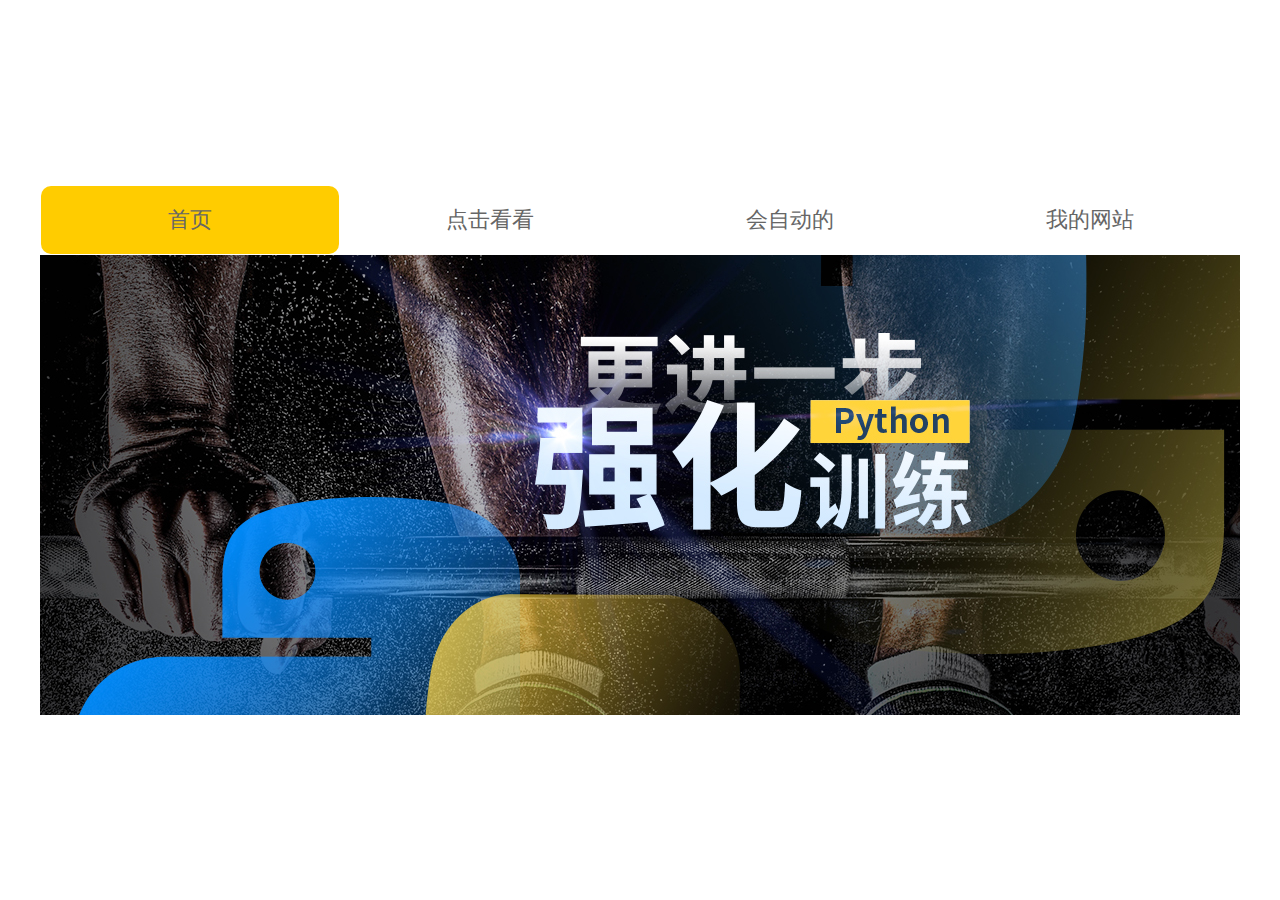
==== index.html @ 6323eb60 "很简陋的轮播" ====
<!DOCTYPE html>
<html lang="en">
<head>
    <meta charset="UTF-8">
    <meta name="viewport" content="width=device-width, initial-scale=1.0">
    <meta http-equiv="X-UA-Compatible" content="ie=edge">
    <link rel="stylesheet" href="css/index.css">
    <title>轮播图DEMO</title>
</head>
<body>
    <!-- 总框架,已知图片尺寸：1200px*460px -->
    <div class="main">
        <!-- 导航栏框架 -->
        <div class="nav" id="btn">
            <!-- 每个导航块 -->
            <a href=""><div class="nav-item item-active">首页</div></a>
            <a href=""><div class="nav-item">点击看看</div></a>
            <a href=""><div class="nav-item">会自动的</div></a>
            <a href=""><div class="nav-item">我的网站</div></a>
        </div>
        <!-- 轮播图框架 -->
        <div class="banner" id="banner">
            <!-- 每个轮播图 -->
            <a href=""><div class="banner-item show"><img src="img/1.jpg" /></div></a>
            <a href=""><div class="banner-item"><img src="img/5.jpg" /></div></a>
            <a href=""><div class="banner-item "><img src="img/3.jpg" /></div></a>
            <a href=""><div class="banner-item"><img src="img/4.jpg" /></div></a>
        </div>
    </div>
    <script src="js/index.js" type="text/javascript"></script>
</body>
</html>
---- css/index.css ----
*{
    margin: 0;
    padding: 0;
}
body{
    font-family: "微软雅黑";
    font-size: 22px;
}
/* 主框架样式 */
.main{
    width:1200px;
    height: 530px;
    margin: 0 auto;
    position: absolute;
    top:50%;
    left:50%;
    margin-top:-265px;
    margin-left: -600px;
}
/* 导航栏样式 */
.nav{
    width:100%;
    height: 70px;
    
    
}
.nav a{
    text-decoration: none;
    display:block;
    width:300px;
    height: 100%;
    float: left;
    position: relative;

}
.nav-item{
    width: 298px;
    height: 68px;
    text-align: center;
    position: absolute;
    top:50%;
    left: 50%;
    margin-top:-34px;
    margin-left: -149px;
    line-height: 68px;
    border-radius: 10px;
    color:#666;
}
/* 导航栏动态样式 */
.item-active{
    background-color: #ffcc00
}
/* 轮播图样式 */
.banner{
    width:100%;
    height: 460px;
    overflow: hidden;
    position: relative;
}
.banner-item{
    width:100%;
    height:100%;
    float: left;
    position: absolute;
    top:0;
    left: 0;
}
.show{
    z-index: 1;
}
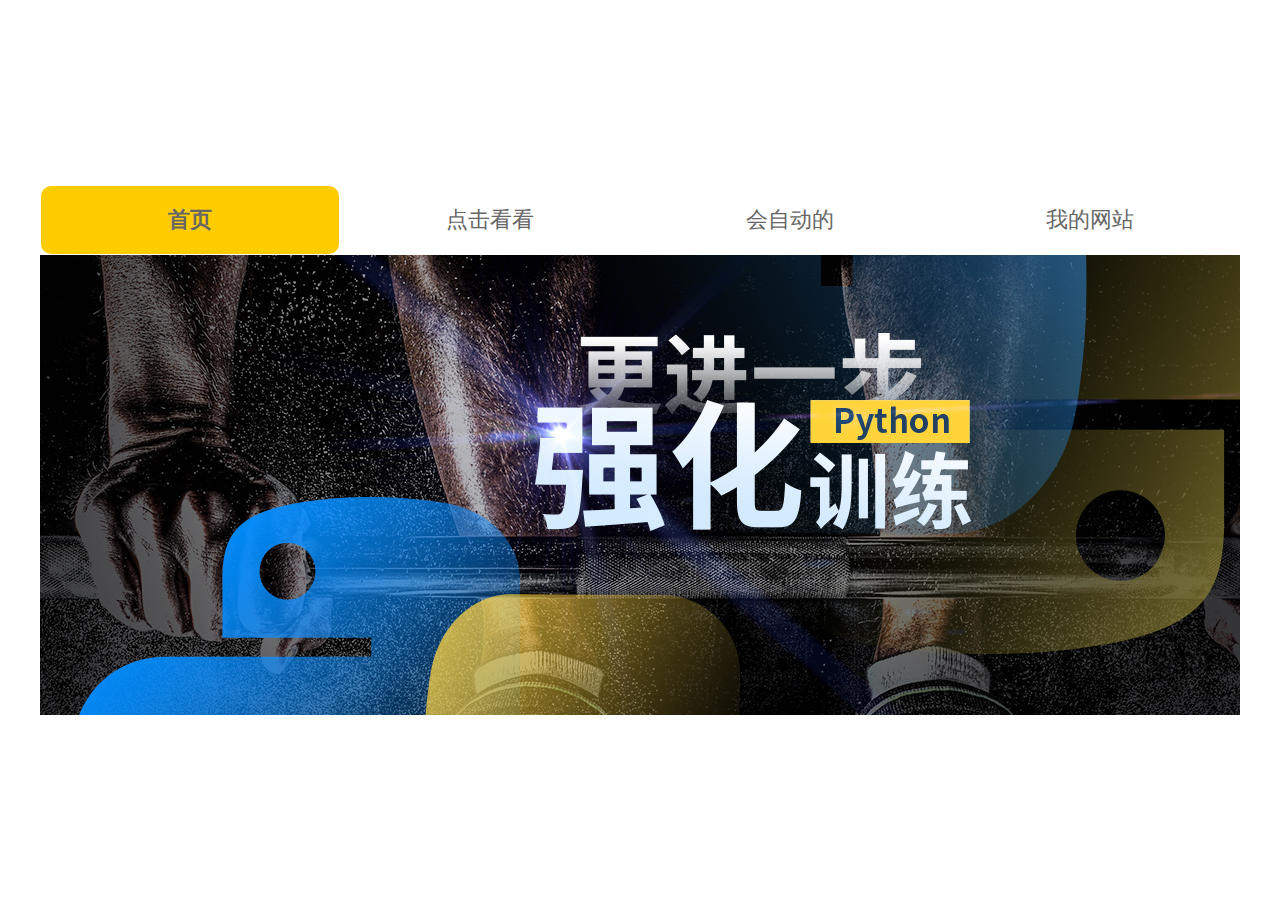
==== commit 9dcaecff: "修改了选项卡点击刷新的bug" ====
--- a/index.html
+++ b/index.html
@@ -1,32 +1,33 @@
-<!DOCTYPE html>
-<html lang="en">
-<head>
-    <meta charset="UTF-8">
-    <meta name="viewport" content="width=device-width, initial-scale=1.0">
-    <meta http-equiv="X-UA-Compatible" content="ie=edge">
-    <link rel="stylesheet" href="css/index.css">
-    <title>轮播图DEMO</title>
-</head>
-<body>
-    <!-- 总框架,已知图片尺寸：1200px*460px -->
-    <div class="main">
-        <!-- 导航栏框架 -->
-        <div class="nav" id="btn">
-            <!-- 每个导航块 -->
-            <a href=""><div class="nav-item item-active">首页</div></a>
-            <a href=""><div class="nav-item">点击看看</div></a>
-            <a href=""><div class="nav-item">会自动的</div></a>
-            <a href=""><div class="nav-item">我的网站</div></a>
-        </div>
-        <!-- 轮播图框架 -->
-        <div class="banner" id="banner">
-            <!-- 每个轮播图 -->
-            <a href=""><div class="banner-item show"><img src="img/1.jpg" /></div></a>
-            <a href=""><div class="banner-item"><img src="img/5.jpg" /></div></a>
-            <a href=""><div class="banner-item "><img src="img/3.jpg" /></div></a>
-            <a href=""><div class="banner-item"><img src="img/4.jpg" /></div></a>
-        </div>
-    </div>
-    <script src="js/index.js" type="text/javascript"></script>
-</body>
+<!DOCTYPE html>
+<html lang="en">
+<head>
+    <meta charset="UTF-8">
+    <meta name="viewport" content="width=device-width, initial-scale=1.0">
+    <meta http-equiv="X-UA-Compatible" content="ie=edge">
+    <link rel="stylesheet" href="css/index.css">
+    <script src="js/index.js" type="text/javascript"></script>
+    <title>轮播图DEMO</title>
+</head>
+<body>
+    <!-- 总框架,已知图片尺寸：1200px*460px -->
+    <div id='main' class="main">
+        <!-- 导航栏框架 -->
+        <div class="nav" id="btn">
+            <!-- 每个导航块 -->
+            <a href=" #"><div class="nav-item item-active">首页</div></a>
+            <a href=" #"><div class="nav-item">点击看看</div></a>
+            <a href=" #"><div class="nav-item">会自动的</div></a>
+            <a href=" #"><div class="nav-item">我的网站</div></a>
+        </div>
+        <!-- 轮播图框架 -->
+        <div class="banner" id="banner">
+            <!-- 每个轮播图 -->
+            <a href=""><div class="banner-item show"><img src="img/1.jpg" /></div></a>
+            <a href=""><div class="banner-item"><img src="img/5.jpg" /></div></a>
+            <a href=""><div class="banner-item "><img src="img/3.jpg" /></div></a>
+            <a href=""><div class="banner-item"><img src="img/4.jpg" /></div></a>
+        </div>
+    </div>
+    
+</body>
 </html>--- a/css/index.css
+++ b/css/index.css
@@ -1,70 +1,71 @@
-*{
-    margin: 0;
-    padding: 0;
-}
-body{
-    font-family: "微软雅黑";
-    font-size: 22px;
-}
-/* 主框架样式 */
-.main{
-    width:1200px;
-    height: 530px;
-    margin: 0 auto;
-    position: absolute;
-    top:50%;
-    left:50%;
-    margin-top:-265px;
-    margin-left: -600px;
-}
-/* 导航栏样式 */
-.nav{
-    width:100%;
-    height: 70px;
-    
-    
-}
-.nav a{
-    text-decoration: none;
-    display:block;
-    width:300px;
-    height: 100%;
-    float: left;
-    position: relative;
-
-}
-.nav-item{
-    width: 298px;
-    height: 68px;
-    text-align: center;
-    position: absolute;
-    top:50%;
-    left: 50%;
-    margin-top:-34px;
-    margin-left: -149px;
-    line-height: 68px;
-    border-radius: 10px;
-    color:#666;
-}
-/* 导航栏动态样式 */
-.item-active{
-    background-color: #ffcc00
-}
-/* 轮播图样式 */
-.banner{
-    width:100%;
-    height: 460px;
-    overflow: hidden;
-    position: relative;
-}
-.banner-item{
-    width:100%;
-    height:100%;
-    float: left;
-    position: absolute;
-    top:0;
-    left: 0;
-}
-.show{
-    z-index: 1;
+*{
+    margin: 0;
+    padding: 0;
+}
+body{
+    font-family: "微软雅黑";
+    font-size: 22px;
+}
+/* 主框架样式 */
+.main{
+    width:1200px;
+    height: 530px;
+    margin: 0 auto;
+    position: absolute;
+    top:50%;
+    left:50%;
+    margin-top:-265px;
+    margin-left: -600px;
+}
+/* 导航栏样式 */
+.nav{
+    width:100%;
+    height: 70px;
+    
+    
+}
+.nav a{
+    text-decoration: none;
+    display:block;
+    width:300px;
+    height: 100%;
+    float: left;
+    position: relative;
+
+}
+.nav-item{
+    width: 298px;
+    height: 68px;
+    text-align: center;
+    position: absolute;
+    top:50%;
+    left: 50%;
+    margin-top:-34px;
+    margin-left: -149px;
+    line-height: 68px;
+    border-radius: 10px;
+    color:#666;
+}
+/* 导航栏动态样式 */
+.item-active{
+    background-color: #ffcc00;
+    font-weight: bold;
+}
+/* 轮播图样式 */
+.banner{
+    width:100%;
+    height: 460px;
+    overflow: hidden;
+    position: relative;
+}
+.banner-item{
+    width:100%;
+    height:100%;
+    float: left;
+    position: absolute;
+    top:0;
+    left: 0;
+}
+.show{
+    z-index: 1;
 }